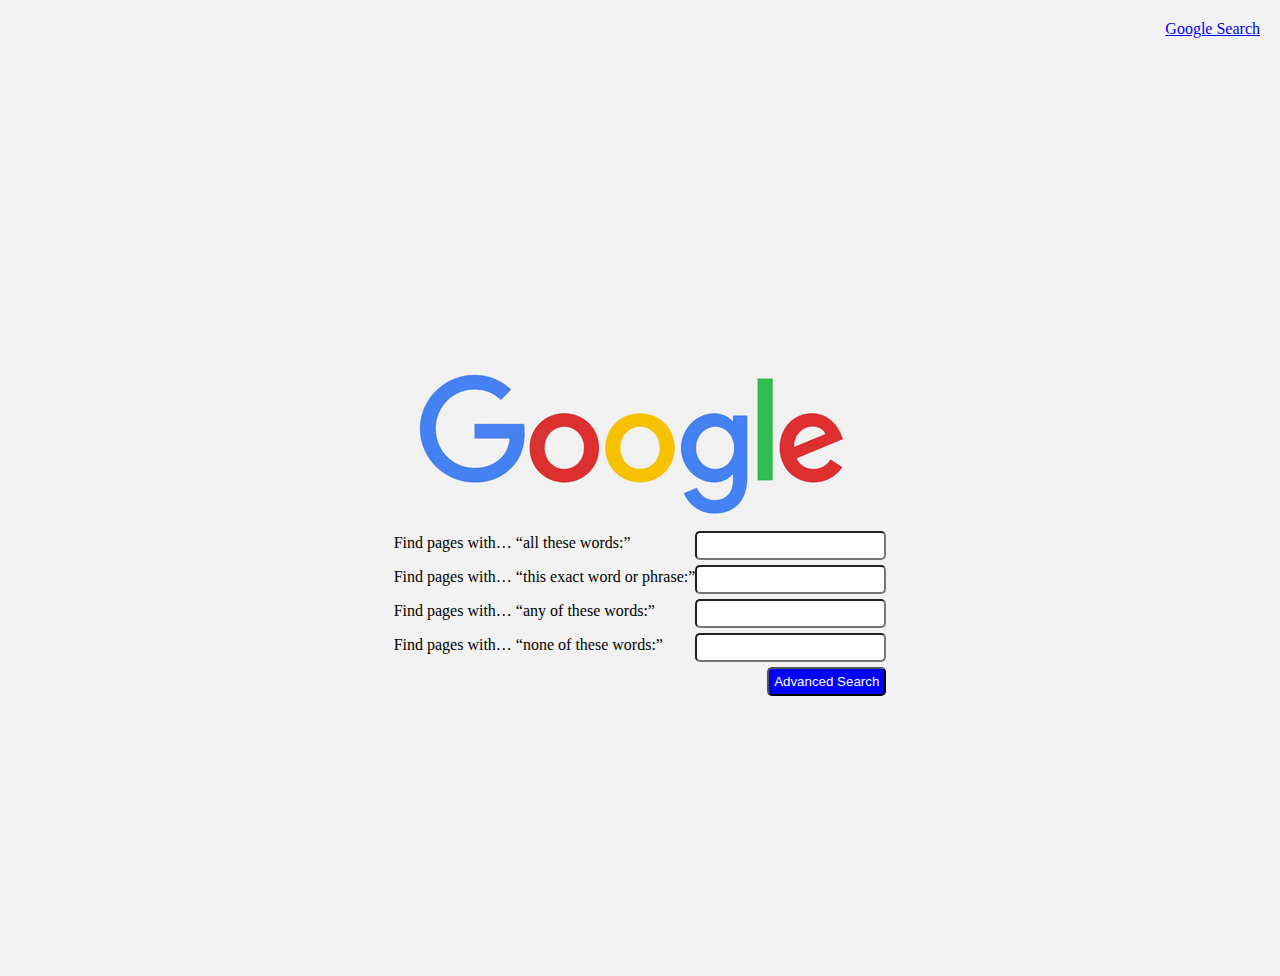
==== pages/advanced.html @ d7a48d95 "Add queries and styles" ====
<!DOCTYPE html>
<html lang="en">
  <head>
    <title>Advanced Search</title>
    <link rel="stylesheet" href="../styles.css" />
  </head>
  <body>
    <div class="search-links">
      <a href="../index.html">Google Search</a>
    </div>
    <br />
    <div class="search-inputs">
      <img src="../static/google.png" alt="google-logo" />
      <form action="https://google.com/search">
        <div>
          <label for="as_q">Find pages with… “all these words:”</label>
          <input type="text" name="as_q" id="as_q" placeholder="" />
        </div>
        <div>
          <label for="as_epq"
            >Find pages with… “this exact word or phrase:”</label
          >
          <input type="text" name="as_epq" id="as_epq" />
        </div>
        <div>
          <label for="as_oq">Find pages with… “any of these words:”</label>
          <input type="text" name="as_oq" id="as_oq" />
        </div>
        <div>
          <label for="as_eq">Find pages with… “none of these words:”</label>
          <input type="text" name="as_eq" id="as_eq" />
        </div>
        <input
          class="advanced-search-button"
          type="submit"
          value="Advanced Search"
        />
      </form>
    </div>
  </body>
</html>
---- styles.css ----
body {
  background: #f2f2f2;
  margin: 0;
  padding: 0;
  height: 100vh;
}
.search-links {
  margin: 20px;
  text-align: right;
}
.search-inputs {
  align-items: center;
  display: flex;
  justify-content: center;
  height: 100vh;
  flex-direction: column;
}

.search-inputs div {
  display: flex;
  justify-content: space-between;
  align-items: center;
}
.search-inputs input {
  border-radius: 5px;
  padding: 5px;
  margin-top: 5px;
}
.column {
  flex-direction: column;
}
.search-button,
.advanced-search-button,
.image-search-button {
  float: right;
  margin-left: 5px;
  cursor: pointer;
}
.advanced-search-button,
.image-search-button {
  background: blue;
  color: white;
}
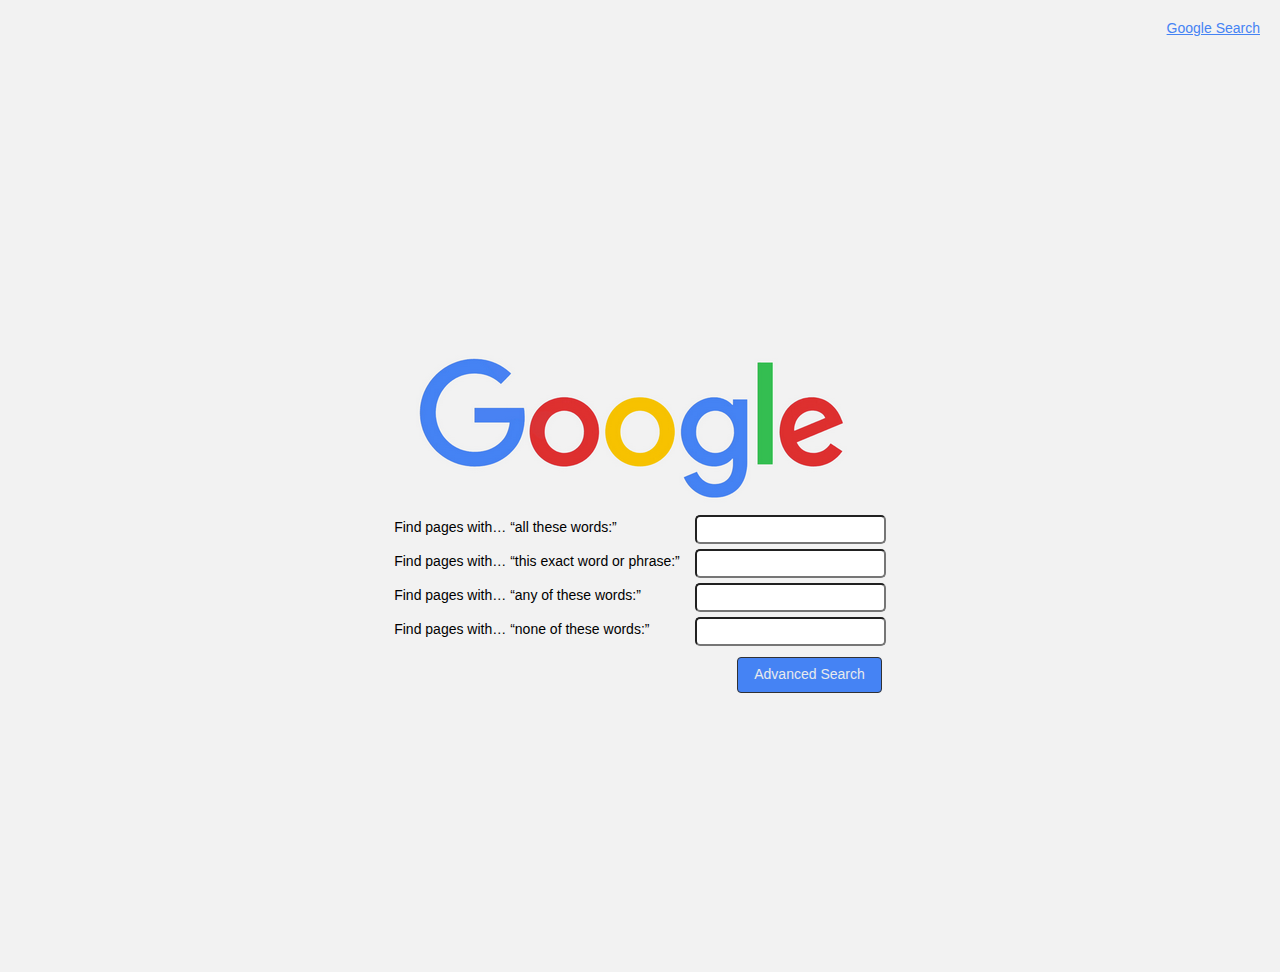
==== commit 536dd3a8: "Make major changes style" ====
--- a/pages/advanced.html
+++ b/pages/advanced.html
@@ -3,6 +3,11 @@
   <head>
     <title>Advanced Search</title>
     <link rel="stylesheet" href="../styles.css" />
+    <link
+      rel="shortcut icon"
+      href="../static/favicon.ico"
+      type="image/x-icon"
+    />
   </head>
   <body>
     <div class="search-links">
@@ -11,10 +16,13 @@
     <br />
     <div class="search-inputs">
       <img src="../static/google.png" alt="google-logo" />
-      <form action="https://google.com/search">
+      <form
+        class="search-advanced-questions"
+        action="https://google.com/search"
+      >
         <div>
           <label for="as_q">Find pages with… “all these words:”</label>
-          <input type="text" name="as_q" id="as_q" placeholder="" />
+          <input type="text" name="as_q" id="as_q" autofocus />
         </div>
         <div>
           <label for="as_epq"
@@ -31,7 +39,7 @@
           <input type="text" name="as_eq" id="as_eq" />
         </div>
         <input
-          class="advanced-search-button"
+          id="advanced-search-button"
           type="submit"
           value="Advanced Search"
         />
--- a/styles.css
+++ b/styles.css
@@ -1,8 +1,13 @@
+:root {
+  --google-blue: #4583f4;
+}
 body {
   background: #f2f2f2;
   margin: 0;
   padding: 0;
   height: 100vh;
+  font-family: arial, sans-serif;
+  font-size: 14px;
 }
 .search-links {
   margin: 20px;
@@ -13,7 +18,7 @@
   display: flex;
   justify-content: center;
   height: 100vh;
-  flex-direction: column;
+  flex-direction: column !important;
 }
 
 .search-inputs div {
@@ -36,8 +41,61 @@
   margin-left: 5px;
   cursor: pointer;
 }
-.advanced-search-button,
 .image-search-button {
-  background: blue;
-  color: white;
+  margin-top: 15px !important;
 }
+
+input[type="text"]:focus {
+  outline: none;
+}
+
+.main-search {
+  background: transparent;
+  border: 2px solid gray;
+  border-radius: 24px !important;
+  height: 30px;
+  padding: 10px 20px !important;
+  width: 500px;
+}
+.main-search:focus,
+.main-search:hover {
+  background: white;
+}
+.main-page-buttons > input,
+#advanced-search-button,
+.image-form input:last-child {
+  border: 1px solid #303134;
+  border-radius: 4px;
+  background: var(--google-blue);
+  color: #e8eaed;
+  font-family: arial, sans-serif;
+  font-size: 14px;
+  margin: 11px 4px;
+  padding: 0 16px;
+  line-height: 27px;
+  height: 36px;
+  min-width: 54px;
+  text-align: center;
+  cursor: pointer;
+  user-select: none;
+}
+#advanced-search-button {
+  float: right;
+}
+.search-advanced-questions label {
+  margin-right: 15px;
+}
+.image-form {
+  display: flex;
+  flex-direction: column;
+}
+.main-page-buttons {
+  justify-content: center !important;
+  gap: 20px;
+  margin-top: 15px;
+}
+/* Set the color of unvisited links */
+a:link,
+a:visited {
+  color: var(--google-blue);
+}
